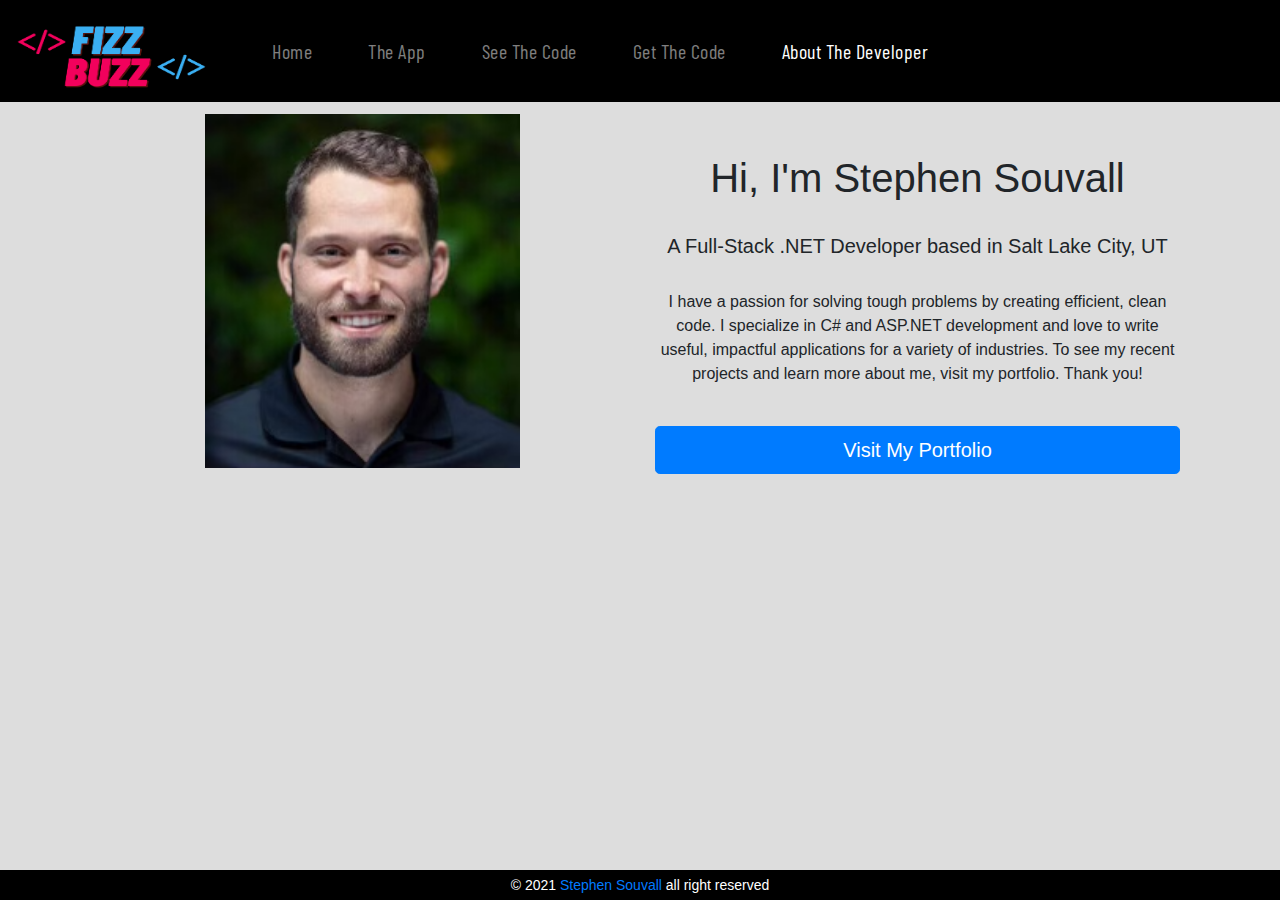
==== about.html @ 5abee2f6 "Initial Commit" ====
<!doctype html>
<html lang="en">
  <head>
    <meta charset="utf-8">
    <meta name="viewport" content="width=device-width, initial-scale=1, shrink-to-fit=no">
    <meta name="description" content="">
    <meta name="author" content="">
    <link rel="icon" href="/docs/4.0/assets/img/favicons/favicon.ico">

    <title>FizzBuzz - Stephen Souvall</title>

    <link rel="canonical" href="//getbootstrap.com/docs/4.0/examples/sticky-footer-navbar/">

    <!-- Bootstrap core CSS -->
    <link rel="stylesheet" href="//stackpath.bootstrapcdn.com/bootstrap/4.3.1/css/bootstrap.min.css" integrity="sha384-ggOyR0iXCbMQv3Xipma34MD+dH/1fQ784/j6cY/iJTQUOhcWr7x9JvoRxT2MZw1T" crossorigin="anonymous">
    <!-- Favicon -->
    <link rel="shortcut icon" type="image/x-icon" href="/img/favicon.ico">
    <!-- Font-Awesome -->
    <link rel="stylesheet" href="https://cdnjs.cloudflare.com/ajax/libs/font-awesome/5.15.3/css/all.min.css" integrity="sha512-iBBXm8fW90+nuLcSKlbmrPcLa0OT92xO1BIsZ+ywDWZCvqsWgccV3gFoRBv0z+8dLJgyAHIhR35VZc2oM/gI1w==" crossorigin="anonymous" />
    <!-- Google Fonts -->
    <link href="https://fonts.googleapis.com/css2?family=Barlow+Condensed:ital,wght@1,700&display=swap" rel="stylesheet">
    <!-- Custom styles for this template --> -->
    <link rel="stylesheet" href="/css/superDog.css">
  </head>

  <body>

    <header>
      <!-- Fixed navbar -->
      <nav class="navbar navbar-expand-md navbar-dark fixed-top bg-custom">
        <a id="navbar-brand" class="navbar-brand" href="#"><span><img id="logo" src="/img/Buzz.png" alt="fizzbuzz"></span></a>
        <button class="navbar-toggler" type="button" data-toggle="collapse" data-target="#navbarCollapse" aria-controls="navbarCollapse" aria-expanded="false" aria-label="Toggle navigation">
          <span class="navbar-toggler-icon"></span>
        </button>
        <div class="collapse navbar-collapse" id="navbarCollapse">
          <ul class="navbar-nav mr-auto">
            <li class="nav-item">
              <a class="nav-link nav-animate" href="index.html">Home</a>
            </li>
            <li class="nav-item nav-animate">
              <a class="nav-link" href="app.html">The App</a>
            </li>
            <li class="nav-item nav-animate">
                <a class="nav-link" href="code.html">See The Code</a>
            </li>
            <li class="nav-item nav-animate">
                <a class="nav-link" href="//github.com/ssouvall/fizzbuzz.git">Get The Code</a>
            </li>
            <li class="nav-item  nav-animate active">
                <a class="nav-link" href="about.html">About The Developer<span class="sr-only">(current)</span></a>
            </li>
          </ul>
          <ul class="navbar-nav ml-auto">
            <li>
                <div class="nav-link nav-social-buttons">
                    <a href="https://github.com/ssouvall"><i class="fab fa-github fa-lg nav-icons"></i></a>
                    <a href="https://twitter.com/SouvallStephen"><i class="fab fa-twitter fa-lg nav-icons"></i></a>
                    <a href="https://www.linkedin.com/in/stephen-souvall-bbb77116/"><i class="fab fa-linkedin-in fa-lg nav-icons"></i></a>
                </div>
            </li>
          </ul>
        </div>
      </nav>
    </header>

    <!-- Begin page content -->
    <main role="main" class="container">
        <div class="container">
            <div class="row">
                <div class="headshot-div col-sm-12 col-md-6">
                    <img class="headshot" src="/img/Headshot.png" alt="Stephen Headshot">
                </div>
                <div class="col-sm-12 col-md-6">
                    <div class="intro">
                        <h1>Hi, I'm Stephen Souvall</h1>
                        <br>
                        <h5>A Full-Stack .NET Developer based in Salt Lake City, UT</h5>
                        <br>
                        <p>I have a passion for solving tough problems by creating efficient, clean code. I specialize in C# and ASP.NET development and love to write useful, impactful applications for a variety of industries. To see my recent projects and learn more about me, visit my portfolio. Thank you! </p>
                        <br>
                        <span>
                            <a class="btn btn-primary btn-lg" style="width: 100%;" href="//stephensouvall.com">Visit My Portfolio</a>
                            </span>
                    </div>
                </div>
            </div>
        </div>
    </main>
    <br>
    <br>
    <footer class="footer white">
        <div class="container">
            <div class="row footer-row">
                <div class="col-12 footer-social-buttons">
                        <a href="https://github.com/ssouvall"><i class="nav-icons fab fa-github"></i></a>
                        <a href="https://twitter.com/SouvallStephen"><i class="nav-icons fab fa-twitter"></i></a>
                        <a href="https://www.linkedin.com/in/stephen-souvall-bbb77116/"><i class="nav-icons fab fa-linkedin-in"></i></a>
                </div>
            </div>
              <div class="row footer-row">
                <div class="col-12">
                    <p>© 2021 <a href="//stephensouvall.com">Stephen Souvall</a> all right reserved</p>
                </div>
            </div>
        </div>
    </footer>

    <!-- Bootstrap core JavaScript
    ================================================== -->
    <script src="https://code.jquery.com/jquery-3.3.1.slim.min.js" integrity="sha384-q8i/X+965DzO0rT7abK41JStQIAqVgRVzpbzo5smXKp4YfRvH+8abtTE1Pi6jizo" crossorigin="anonymous"></script>
    <script src="https://cdnjs.cloudflare.com/ajax/libs/popper.js/1.14.7/umd/popper.min.js" integrity="sha384-UO2eT0CpHqdSJQ6hJty5KVphtPhzWj9WO1clHTMGa3JDZwrnQq4sF86dIHNDz0W1" crossorigin="anonymous"></script>
    <script src="https://stackpath.bootstrapcdn.com/bootstrap/4.3.1/js/bootstrap.min.js" integrity="sha384-JjSmVgyd0p3pXB1rRibZUAYoIIy6OrQ6VrjIEaFf/nJGzIxFDsf4x0xIM+B07jRM" crossorigin="anonymous"></script>
  </body>
</html>
---- css/superDog.css ----
/* Sticky footer styles
-------------------------------------------------- */
html {
  position: relative;
  min-height: 100%;
}

body {
  /* Margin bottom by footer height */
  margin-bottom: 60px;
}

html,
body {
  background: #dddddd;
}

h1,
h3,
h4,
h5 {
  text-align: center;
}

.footer {
  position: absolute;
  bottom: 0;
  width: 100%;
  /* Set the fixed height of the footer here */
  line-height: 30px;
  background-color: black;
  text-align: center;
}

.footer p {
  color: #fff;
  font-size: 14px;
  margin: 0;
}

/* Custom page CSS
-------------------------------------------------- */
/* Not required for template or sticky footer method. */

#navbar-brand img {
  margin-top: 12px;
  height: 4rem;
  width: 12rem;
}

#tacocat-logo {
  height: 50px;
  margin-bottom: 15px;
  width: auto;
}

.hero-div {
  text-align: left;
}

.hero {
  width: 75%;
  height: auto;
  padding-top: 70px;
}

@media(max-width: 768px) {
  .hero-div {
    text-align: center;
  }
}

@media(min-width: 768px) {
  #app-row {
    margin-right: 25%;
    margin-left: 25%;
    width: 70%;
  }
}

#app-form {
  display: block;
}

.app-container {
  padding-top: 100px;
}

.result {
  display: none;
  opacity: 0;
}


#app-hero {
  height: 15%;
  width: auto;
}

.intro {
  padding-top: 70px;
  text-align: center;
}

#fizzBuzz {
  width: 80%;
}

.page-break {
  width: 100%;
  text-align: center;
}

/* Header */

.navbar {
  background-color: black;
}

.nav-item {
  margin-left: 2.5rem;
}

.nav-link {
  font-family: 'Barlow Condensed', sans-serif;
  font-size: 1.25rem;
  letter-spacing: 0.5px;
}

.nav-social-buttons {
  width: 10rem;
}

nav li {
  position: relative;
}

@media(min-width: 768px) {
  .nav-animate::before {
    transition: 300ms;
    height: 5px;
    content: "";
    position: absolute;
    background-color: #F2055C;
    width: 0%;
    bottom: 2px;
  }

  .nav-animate:hover::before {
    width: 90%;
  }

}

.footer-social-buttons {
  width: 50rem;
}

.nav-social-buttons a {
  margin-right: 1rem;
}

.nav-icons {
  color: white;
}

/* End Header */

body>.container {
  padding: 60px 15px 0;
}

.footer>.container {
  padding-right: 15px;
  padding-left: 15px;
}

code {
  font-size: 80%;
}

.headshot-div {
  text-align: center;
}

.headshot {
  width: 60%;
  height: auto;
  padding-top: 30px;
  vertical-align: center;
}

.app-main {
  padding-top: 200px !important;
}

@media(min-width: 800px) {
  #form-div {
    width: 50%;
  }
}

.again-btn {
  margin-left: 35%;
  margin-right: 35%;
  width: 30%;
}

.boldIt {
  color: #F2055C;
  font-weight: bold;
}

.boldIt2 {
  color: #3DADF2;
  font-weight: bold;
}

.boldIt3 {
  color: #F2055C;
  font-weight: bold;
  text-shadow: 5px 5px #3DADF2;
}

.app input {
  margin-bottom: 15px;
}

.btn-col {
  text-align: center;
}

.invisible {
  display: none;
}

.visible {
  display: block;
}

.code-btn-odd {
  background-color: #3DADF2;
  border-style: none;
}

.code-btn-even {
  background-color: black;
  border-style: none;
  color: white;
  margin: 10px 0;
}

.code-btn-even:hover,
.code-btn-odd:hover {
  background-color: gray;
}

.again-btn {
  margin-left: 20px;
  width: 5rem;
}
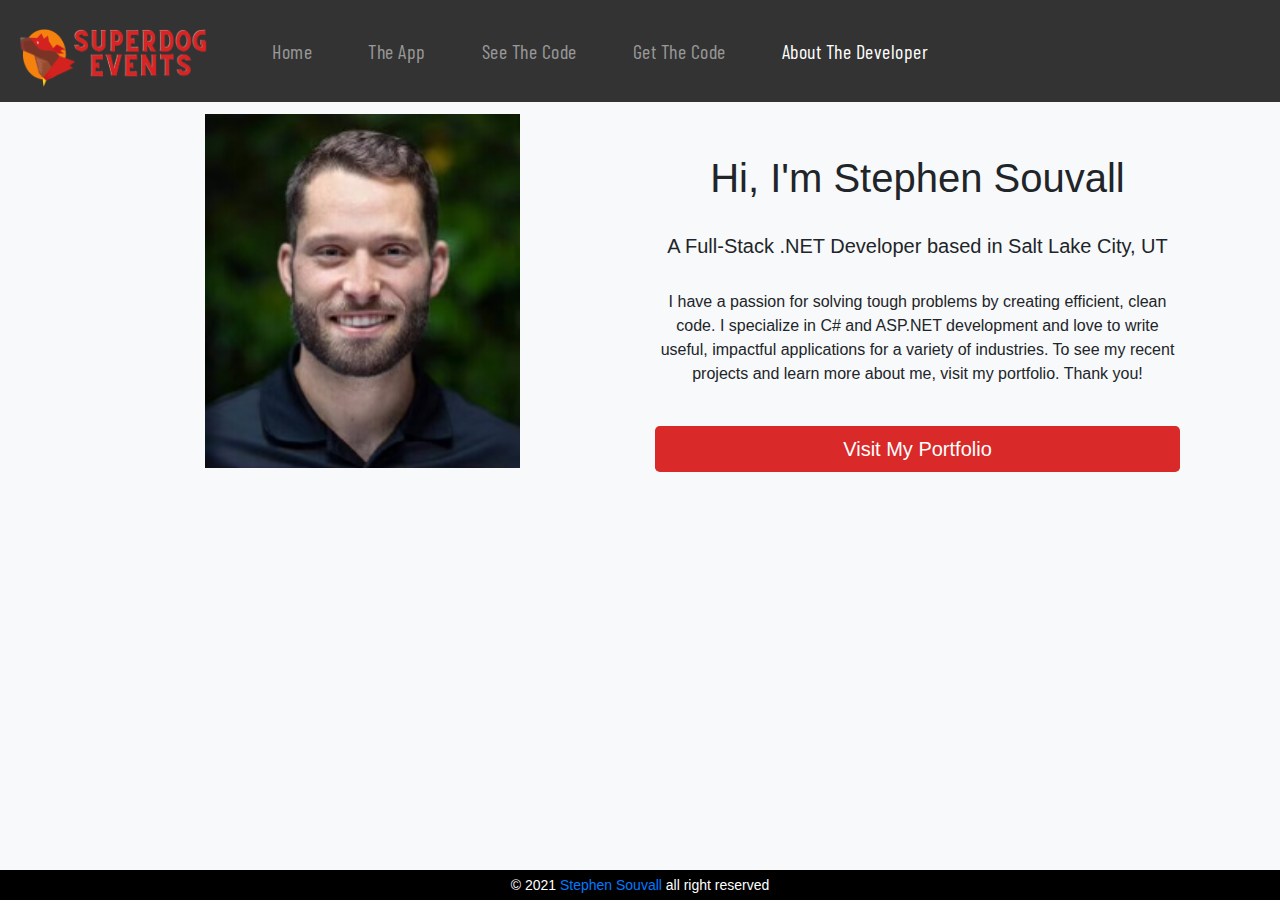
==== commit c1187c5f: "Add content and pictures" ====
--- a/about.html
+++ b/about.html
@@ -7,7 +7,7 @@
     <meta name="author" content="">
     <link rel="icon" href="/docs/4.0/assets/img/favicons/favicon.ico">
 
-    <title>FizzBuzz - Stephen Souvall</title>
+    <title>SuperDog - Stephen Souvall</title>
 
     <link rel="canonical" href="//getbootstrap.com/docs/4.0/examples/sticky-footer-navbar/">
 
@@ -28,7 +28,7 @@
     <header>
       <!-- Fixed navbar -->
       <nav class="navbar navbar-expand-md navbar-dark fixed-top bg-custom">
-        <a id="navbar-brand" class="navbar-brand" href="#"><span><img id="logo" src="/img/Buzz.png" alt="fizzbuzz"></span></a>
+        <a id="navbar-brand" class="navbar-brand" href="#"><span><img id="logo" src="/img/superDog.png" alt="superdog"></span></a>
         <button class="navbar-toggler" type="button" data-toggle="collapse" data-target="#navbarCollapse" aria-controls="navbarCollapse" aria-expanded="false" aria-label="Toggle navigation">
           <span class="navbar-toggler-icon"></span>
         </button>
@@ -44,7 +44,7 @@
                 <a class="nav-link" href="code.html">See The Code</a>
             </li>
             <li class="nav-item nav-animate">
-                <a class="nav-link" href="//github.com/ssouvall/fizzbuzz.git">Get The Code</a>
+                <a class="nav-link" href="//github.com/ssouvall/superDog.git">Get The Code</a>
             </li>
             <li class="nav-item  nav-animate active">
                 <a class="nav-link" href="about.html">About The Developer<span class="sr-only">(current)</span></a>
--- a/css/superDog.css
+++ b/css/superDog.css
@@ -12,7 +12,7 @@
 
 html,
 body {
-  background: #dddddd;
+  background: #f8f9fa;
 }
 
 h1,
@@ -64,6 +64,15 @@
   padding-top: 70px;
 }
 
+.btn {
+  background-color: #D92929;
+  border: none;
+}
+
+.btn:hover {
+  background-color: #333;
+}
+
 @media(max-width: 768px) {
   .hero-div {
     text-align: center;
@@ -114,7 +123,7 @@
 /* Header */
 
 .navbar {
-  background-color: black;
+  background-color: #333;
 }
 
 .nav-item {
@@ -141,7 +150,7 @@
     height: 5px;
     content: "";
     position: absolute;
-    background-color: #F2055C;
+    background-color: #D92929;
     width: 0%;
     bottom: 2px;
   }
@@ -239,7 +248,7 @@
 }
 
 .code-btn-odd {
-  background-color: #3DADF2;
+  background-color: #F27D16;
   border-style: none;
 }
 
@@ -255,7 +264,6 @@
   background-color: gray;
 }
 
-.again-btn {
-  margin-left: 20px;
-  width: 5rem;
+#delete {
+  text-align: center;
 }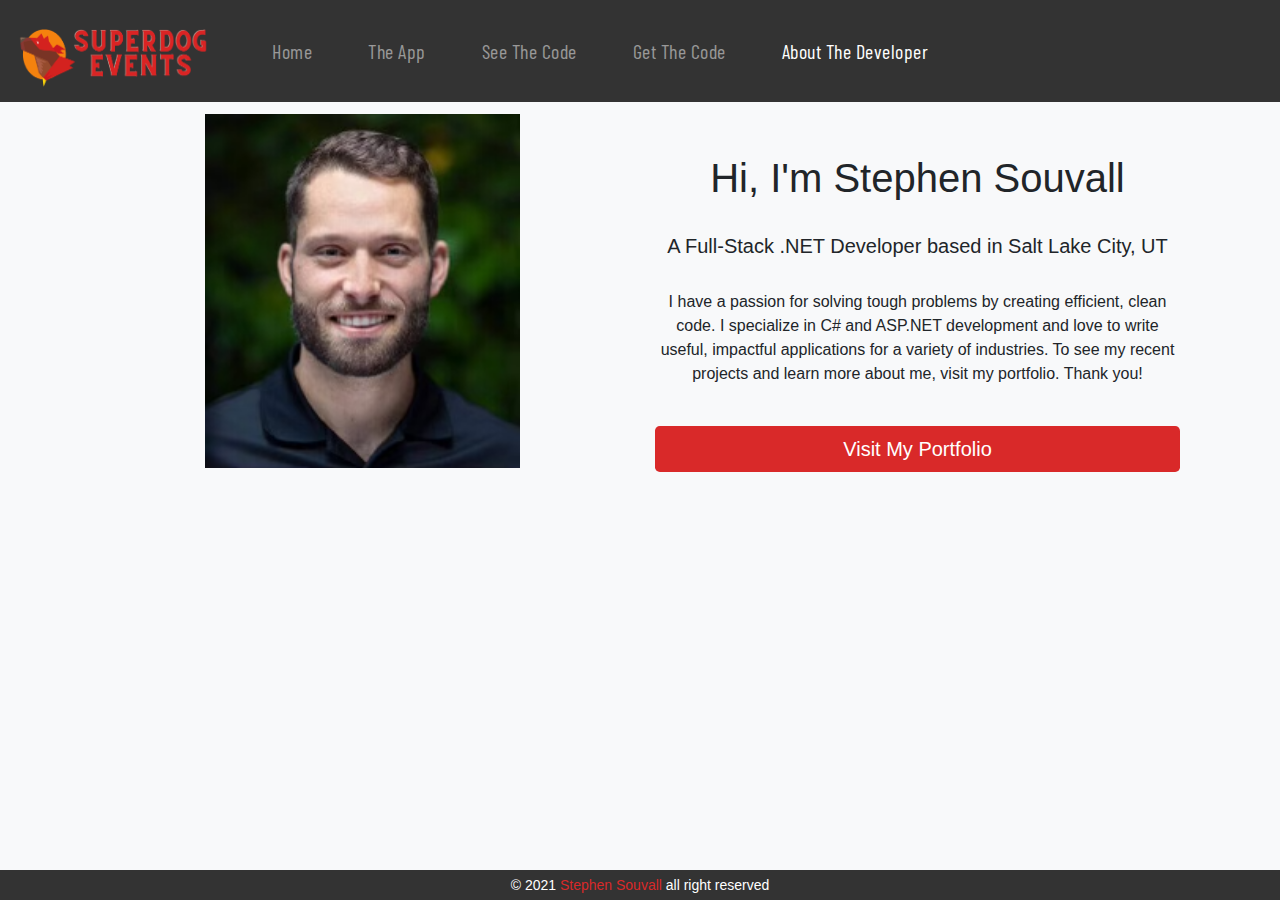
==== commit d4d6594a: "color footer link to portfolio" ====
--- a/about.html
+++ b/about.html
@@ -99,7 +99,7 @@
             </div>
               <div class="row footer-row">
                 <div class="col-12">
-                    <p>© 2021 <a href="//stephensouvall.com">Stephen Souvall</a> all right reserved</p>
+                    <p>© 2021 <a id="footer-link" href="//stephensouvall.com">Stephen Souvall</a> all right reserved</p>
                 </div>
             </div>
         </div>
--- a/css/superDog.css
+++ b/css/superDog.css
@@ -22,20 +22,10 @@
   text-align: center;
 }
 
-.footer {
-  position: absolute;
-  bottom: 0;
-  width: 100%;
-  /* Set the fixed height of the footer here */
-  line-height: 30px;
-  background-color: black;
-  text-align: center;
-}
-
-.footer p {
-  color: #fff;
-  font-size: 14px;
-  margin: 0;
+hr {
+  border: 3px solid #D92929;
+  border-radius: 2px;
+  margin: 5% 0;
 }
 
 /* Custom page CSS
@@ -48,12 +38,6 @@
   width: 12rem;
 }
 
-#tacocat-logo {
-  height: 50px;
-  margin-bottom: 15px;
-  width: auto;
-}
-
 .hero-div {
   text-align: left;
 }
@@ -67,6 +51,14 @@
 .btn {
   background-color: #D92929;
   border: none;
+}
+
+#deleteButton {
+  background-color: #6c757d;
+}
+
+#delete {
+  text-align: right;
 }
 
 .btn:hover {
@@ -109,10 +101,6 @@
 .intro {
   padding-top: 70px;
   text-align: center;
-}
-
-#fizzBuzz {
-  width: 80%;
 }
 
 .page-break {
@@ -161,8 +149,28 @@
 
 }
 
+.footer {
+  position: absolute;
+  bottom: 0;
+  width: 100%;
+  /* Set the fixed height of the footer here */
+  line-height: 30px;
+  background-color: #333;
+  text-align: center;
+}
+
+.footer p {
+  color: #fff;
+  font-size: 14px;
+  margin: 0;
+}
+
 .footer-social-buttons {
   width: 50rem;
+}
+
+#footer-link {
+  color: #D92929;
 }
 
 .nav-social-buttons a {
@@ -203,6 +211,24 @@
   padding-top: 200px !important;
 }
 
+.app-main h3 {
+  text-align: left;
+}
+
+.app-main li {
+  font-size: 1.2rem;
+  line-height: 2rem;
+}
+
+.app-data {
+  margin-top: 3%;
+}
+
+.app-card {
+  margin: 1%;
+  padding: 1%;
+}
+
 @media(min-width: 800px) {
   #form-div {
     width: 50%;
@@ -215,26 +241,17 @@
   width: 30%;
 }
 
-.boldIt {
-  color: #F2055C;
-  font-weight: bold;
-}
-
-.boldIt2 {
-  color: #3DADF2;
-  font-weight: bold;
-}
-
-.boldIt3 {
-  color: #F2055C;
-  font-weight: bold;
-  text-shadow: 5px 5px #3DADF2;
-}
-
 .app input {
   margin-bottom: 15px;
 }
 
+.stats-row {
+  width: 80%;
+  margin-left: 10%;
+  margin-right: 10%;
+  text-align: left;
+}
+
 .btn-col {
   text-align: center;
 }
@@ -248,7 +265,7 @@
 }
 
 .code-btn-odd {
-  background-color: #F27D16;
+  background-color: #D92929;
   border-style: none;
 }
 
@@ -264,6 +281,10 @@
   background-color: gray;
 }
 
-#delete {
-  text-align: center;
+.stats {
+  text-align: right;
+}
+
+.app-card a {
+  color: #D92929;
 }